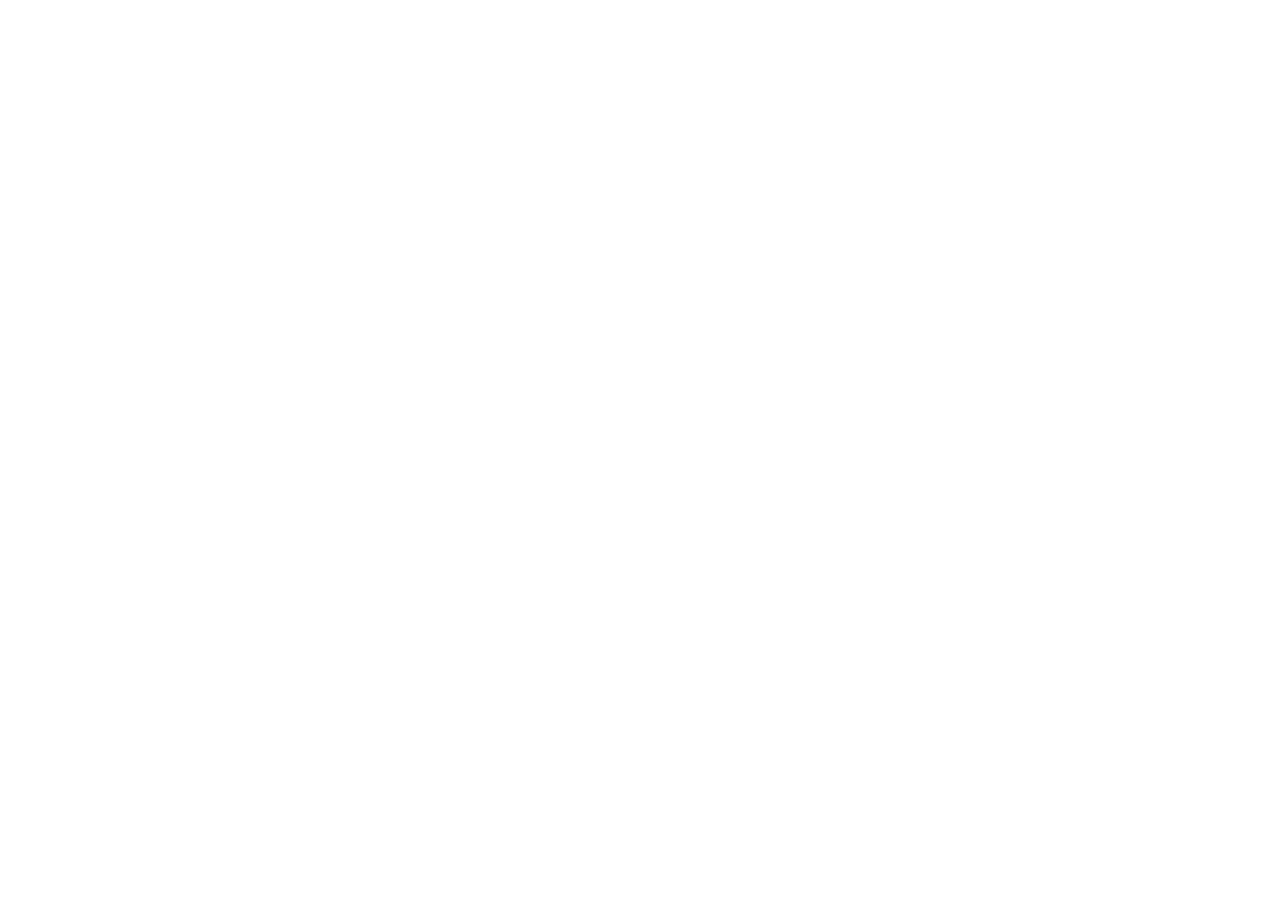
==== html/index.html @ adc18b68 "Reset, starting from scrtach with Figma design." ====
<!DOCTYPE html>
<html lang="en">
<head>
    <meta charset="UTF-8">
    <meta name="viewport" content="width=device-width, initial-scale=1.0">
    <title>Document</title>
</head>
<body>
    
</body>
</html>
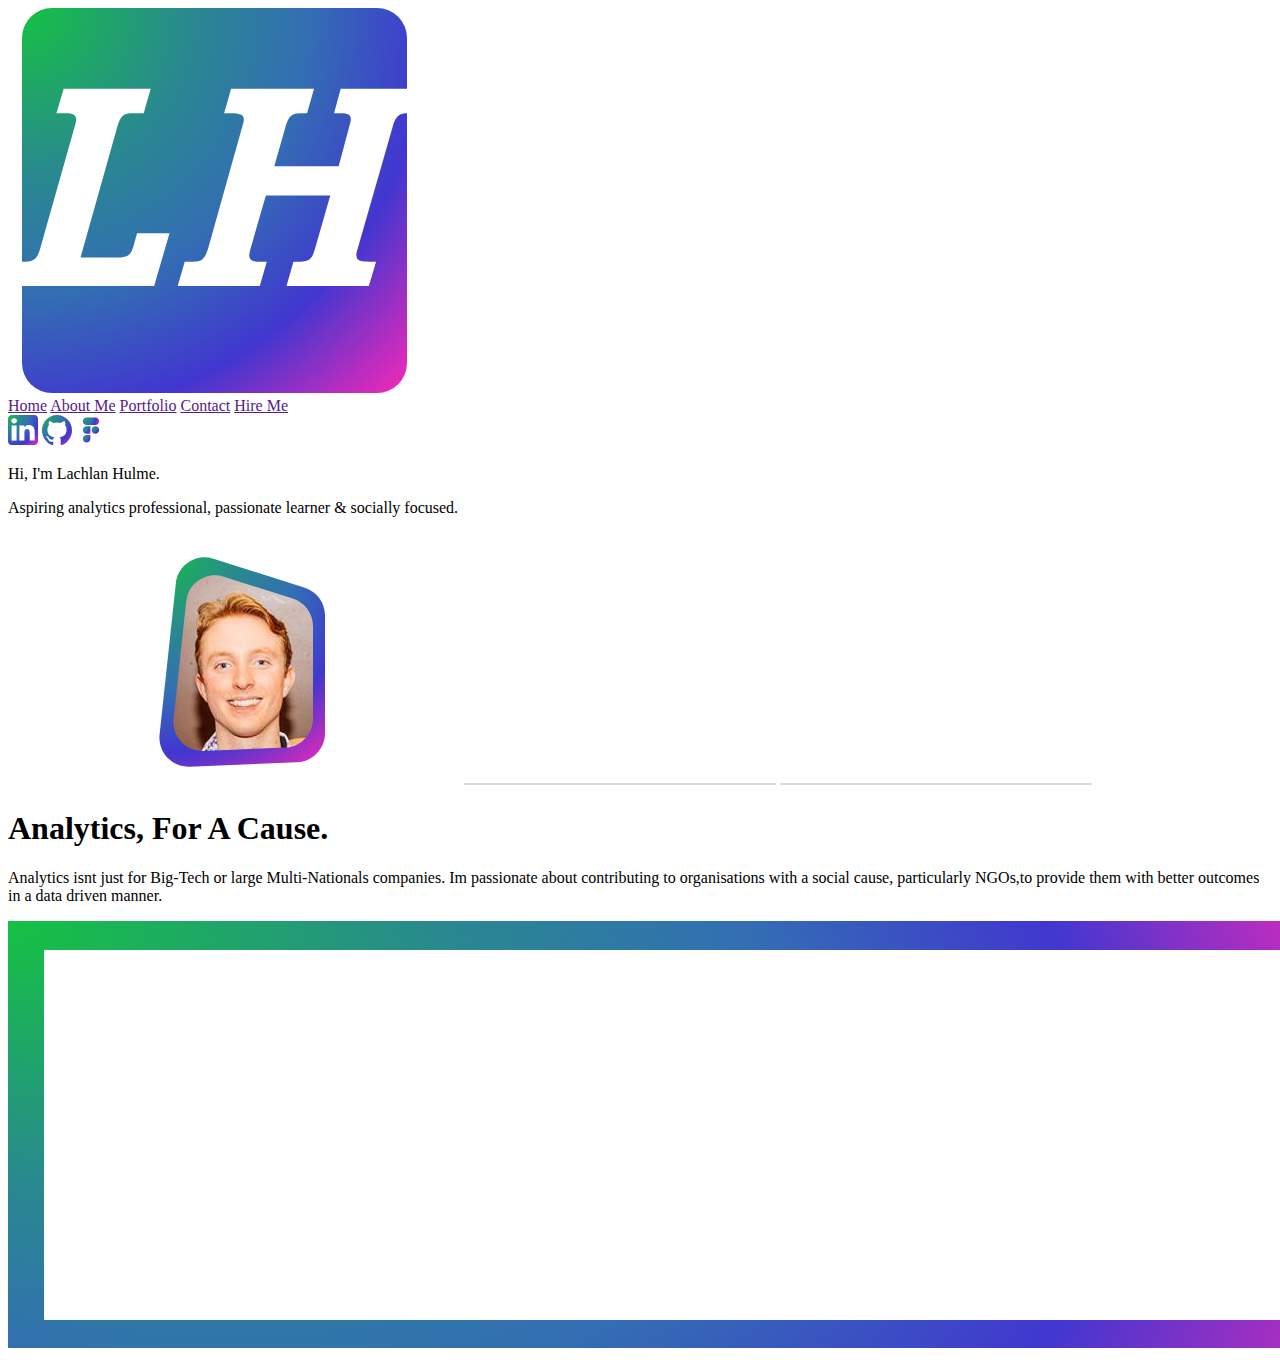
==== commit cb8170c6: "Added basic assets on the homepage and to the file structure in folders." ====
--- a/html/index.html
+++ b/html/index.html
@@ -1,11 +1,53 @@
 <!DOCTYPE html>
 <html lang="en">
-<head>
-    <meta charset="UTF-8">
-    <meta name="viewport" content="width=device-width, initial-scale=1.0">
-    <title>Document</title>
-</head>
-<body>
-    
-</body>
-</html>+  <head>
+    <meta charset="UTF-8" />
+    <meta name="viewport" content="width=device-width, initial-scale=1.0" />
+    <title>Lachlan Hulme - Homepage</title>
+    <link rel="icon" href="../assets/images/Logo/LHSquareLogo.svg" />
+  </head>
+  <body>
+    <header>
+      <div>
+        <!-- LH Logo -->
+        <div>
+          <img src="../assets/images/Logo/LHSquareLogo.svg" alt="" />
+        </div>
+
+        <!-- Header Navigation Links -->
+        <nav>
+          <a href="">Home</a>
+          <a href="">About Me</a>
+          <a href="">Portfolio</a>
+          <a href="">Contact</a>
+          <a href="">Hire Me</a>
+        </nav>
+        <!-- Social Media Icons -->
+        <img src="../assets/images/Icons/LinkedInLogo.svg" alt="" />
+        <img src="../assets/images/Icons/GithubLogo.svg" alt="" />
+        <img src="../assets/images/Icons/FigmaLogo.svg" alt="" />
+      </div>
+    </header>
+
+    <main>
+      <p>Hi, I'm Lachlan Hulme.</p>
+      <p>
+        Aspiring analytics professional, passionate learner & socially focused.
+      </p>
+      <img src="../assets/images/Headshot/HeadshotBordered.svg" alt="" />
+      <img src="../assets/images/Utility/SmallHorizontalLine.svg" alt="" />
+      <img src="../assets/images/Utility/SmallHorizontalLine.svg" alt="" />
+      <h1>Analytics, For A Cause.</h1>
+      <p>
+        Analytics isnt just for Big-Tech or large Multi-Nationals companies. Im
+        passionate about contributing to organisations with a social cause,
+        particularly NGOs,to provide them with better outcomes in a data driven
+        manner.
+      </p>
+      <img
+        src="../assets/images/Utility/LargeRectangleGradientBorder.svg"
+        alt=""
+      />
+    </main>
+  </body>
+</html>
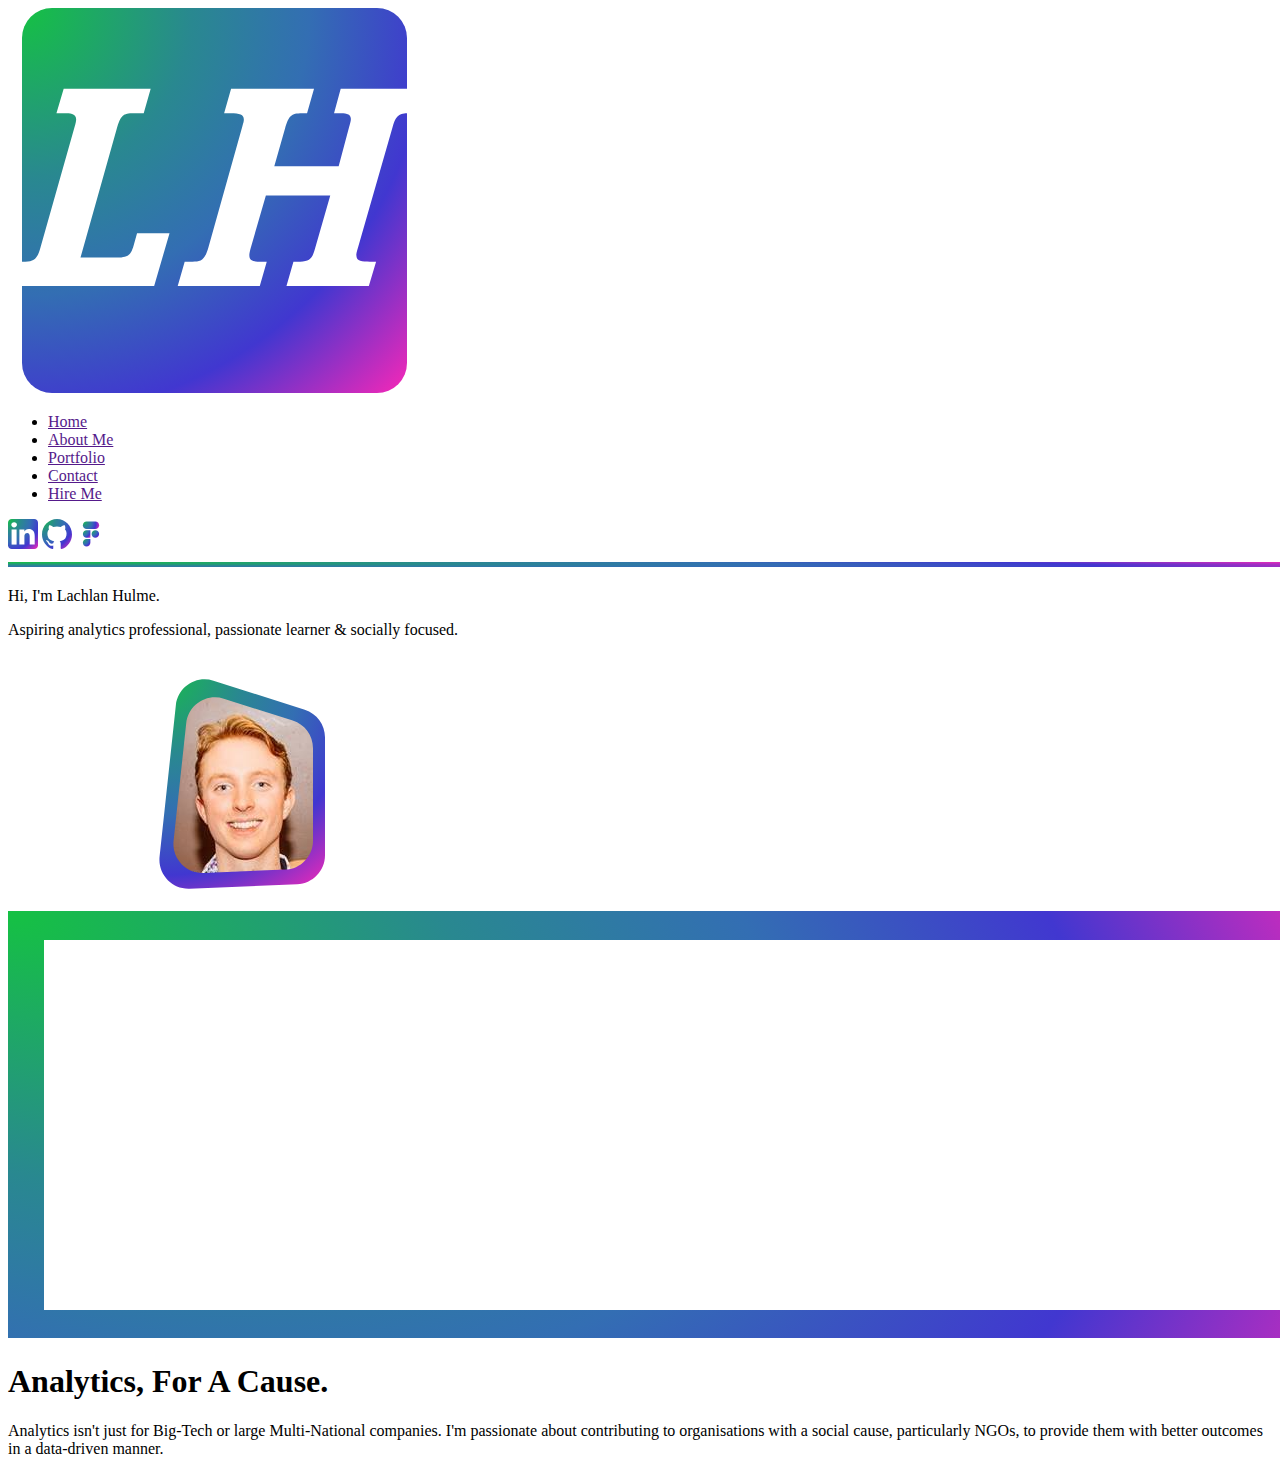
==== commit 7cc26fb0: "All content now exists on homepage. Need to format layout next." ====
--- a/html/index.html
+++ b/html/index.html
@@ -8,46 +8,56 @@
   </head>
   <body>
     <header>
-      <div>
+      <div class="header-container">
         <!-- LH Logo -->
-        <div>
+        <div class="logo">
           <img src="../assets/images/Logo/LHSquareLogo.svg" alt="" />
         </div>
 
         <!-- Header Navigation Links -->
         <nav>
-          <a href="">Home</a>
-          <a href="">About Me</a>
-          <a href="">Portfolio</a>
-          <a href="">Contact</a>
-          <a href="">Hire Me</a>
+          <ul class="nav-links">
+            <li><a href="">Home</a></li>
+            <li><a href="">About Me</a></li>
+            <li><a href="">Portfolio</a></li>
+            <li><a href="">Contact</a></li>
+            <li><a href="">Hire Me</a></li>
+          </ul>
         </nav>
+        
         <!-- Social Media Icons -->
-        <img src="../assets/images/Icons/LinkedInLogo.svg" alt="" />
-        <img src="../assets/images/Icons/GithubLogo.svg" alt="" />
-        <img src="../assets/images/Icons/FigmaLogo.svg" alt="" />
+        <div class="social-icons">
+          <img src="../assets/images/Icons/LinkedInLogo.svg" alt="" />
+          <img src="../assets/images/Icons/GithubLogo.svg" alt="" />
+          <img src="../assets/images/Icons/FigmaLogo.svg" alt="" />
+        </div>
+
+        <div>
+          <img src="../assets/images/Utility/HeaderDivider.svg" alt="">
+        </div>
       </div>
     </header>
 
     <main>
-      <p>Hi, I'm Lachlan Hulme.</p>
-      <p>
-        Aspiring analytics professional, passionate learner & socially focused.
-      </p>
-      <img src="../assets/images/Headshot/HeadshotBordered.svg" alt="" />
-      <img src="../assets/images/Utility/SmallHorizontalLine.svg" alt="" />
-      <img src="../assets/images/Utility/SmallHorizontalLine.svg" alt="" />
-      <h1>Analytics, For A Cause.</h1>
-      <p>
-        Analytics isnt just for Big-Tech or large Multi-Nationals companies. Im
-        passionate about contributing to organisations with a social cause,
-        particularly NGOs,to provide them with better outcomes in a data driven
-        manner.
-      </p>
-      <img
-        src="../assets/images/Utility/LargeRectangleGradientBorder.svg"
-        alt=""
-      />
-    </main>
+      <section class="hero">
+        <div class="intro">
+          <p>Hi, I'm Lachlan Hulme.</p>
+          <p>Aspiring analytics professional, passionate learner & socially focused.</p>
+        </div>
+        <div class="profile-image">
+          <img src="../assets/images/Headshot/HeadshotBordered.svg" alt="Headshot of Lachlan" />
+        </div>
+      </section>
+    
+      <section class="highlighted-section">
+        <img src="../assets/images/Utility/LargeRectangleGradientBorder.svg" alt="" class="gradient-border-square">
+        <h1>Analytics, For A Cause.</h1>
+        <p>
+          Analytics isn't just for Big-Tech or large Multi-National companies.
+          I'm passionate about contributing to organisations with a social cause,
+          particularly NGOs, to provide them with better outcomes in a data-driven manner.
+        </p>
+      </section>
+    </main>    
   </body>
 </html>
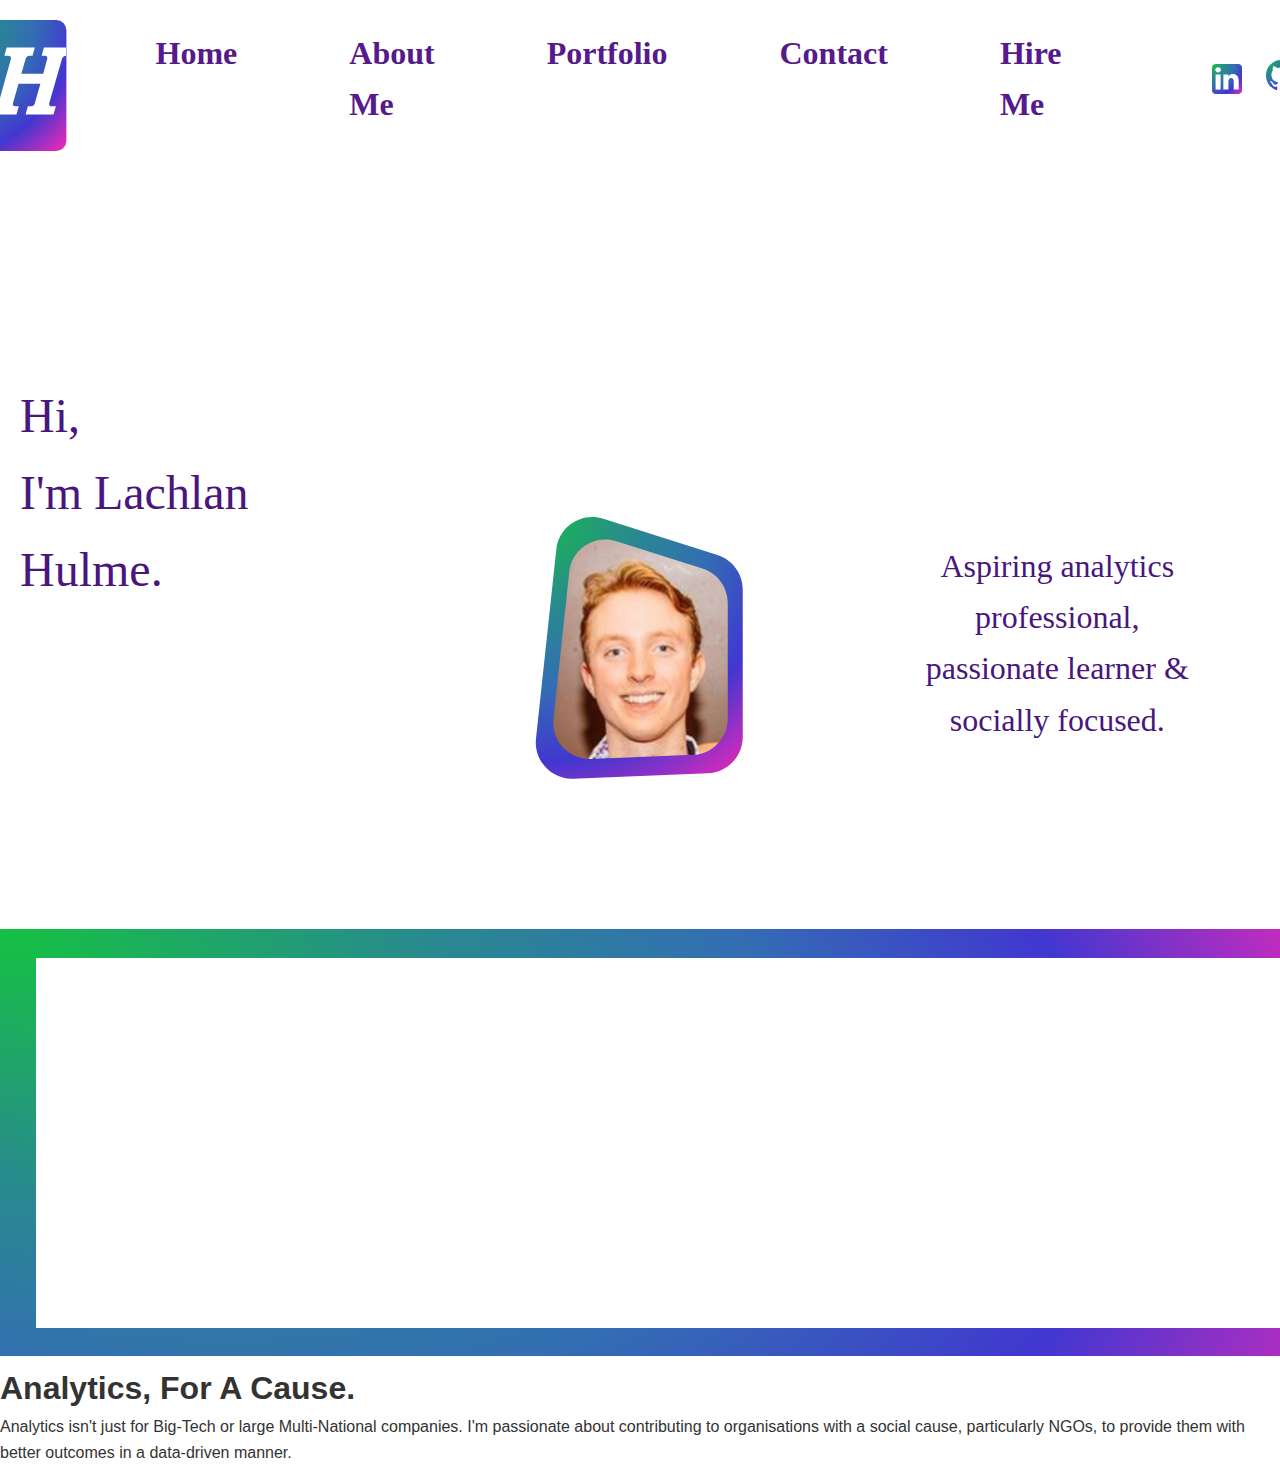
==== commit c04e6c1f: "Did a lot. Header and hero content is centered using css." ====
--- a/html/index.html
+++ b/html/index.html
@@ -4,6 +4,8 @@
     <meta charset="UTF-8" />
     <meta name="viewport" content="width=device-width, initial-scale=1.0" />
     <title>Lachlan Hulme - Homepage</title>
+    <link rel="stylesheet" href="../css/reset.css">
+    <link rel="stylesheet" href="../css/style.css">
     <link rel="icon" href="../assets/images/Logo/LHSquareLogo.svg" />
   </head>
   <body>
@@ -15,37 +17,48 @@
         </div>
 
         <!-- Header Navigation Links -->
-        <nav>
-          <ul class="nav-links">
-            <li><a href="">Home</a></li>
-            <li><a href="">About Me</a></li>
-            <li><a href="">Portfolio</a></li>
-            <li><a href="">Contact</a></li>
-            <li><a href="">Hire Me</a></li>
-          </ul>
-        </nav>
+
+          <div class="nav-links">
+            <nav>
+                <ul>
+                  <li><a href="">Home</a></li>
+                  <li><a href="">About Me</a></li>
+                  <li><a href="">Portfolio</a></li>
+                  <li><a href="">Contact</a></li>
+                  <li><a href="">Hire Me</a></li>
+                </ul>
+            </nav>
+          </div>
+        
         
         <!-- Social Media Icons -->
         <div class="social-icons">
-          <img src="../assets/images/Icons/LinkedInLogo.svg" alt="" />
-          <img src="../assets/images/Icons/GithubLogo.svg" alt="" />
-          <img src="../assets/images/Icons/FigmaLogo.svg" alt="" />
-        </div>
-
-        <div>
-          <img src="../assets/images/Utility/HeaderDivider.svg" alt="">
+            <img src="../assets/images/Icons/LinkedInLogo.svg" alt="" />
+          <a href="https://github.com/Toschie97" target="_blank">
+            <img src="../assets/images/Icons/GithubLogo.svg" alt="" />
+          </a>
+            <img src="../assets/images/Icons/FigmaLogo.svg" alt="" />
         </div>
       </div>
+
     </header>
 
     <main>
       <section class="hero">
-        <div class="intro">
-          <p>Hi, I'm Lachlan Hulme.</p>
-          <p>Aspiring analytics professional, passionate learner & socially focused.</p>
+        <div class="greeting">
+          <p>
+            Hi,<br>
+            I'm Lachlan Hulme.
+          </p>
         </div>
         <div class="profile-image">
           <img src="../assets/images/Headshot/HeadshotBordered.svg" alt="Headshot of Lachlan" />
+        </div>
+        <div class="short-intro">
+          <p>
+            Aspiring analytics professional,<br>
+            passionate learner &<br>
+            socially focused.</p>
         </div>
       </section>
     
--- a/css/style.css
+++ b/css/style.css
@@ -0,0 +1,66 @@
+.header-container {
+    display: flex; /* Enable Flexbox layout */
+    align-items: center; /* Vertically align all child elements */
+    justify-content: center; /* Space out the logo and nav-links */
+    padding: 0 20px; /* Add horizontal padding */
+  }
+
+.nav-links ul {
+    list-style: none; /* Remove default list styles */
+    display: flex; /* Align links horizontally */
+    gap: 7em; /* Add spacing between links */
+    margin: 0; /* Remove default margin */
+    padding: 0; /* Remove default padding */
+
+}
+
+.nav-links a {
+    text-decoration: none;
+    font-size: 2em;
+    font-family: 'Amasis MT W1G';
+    font-weight: bold;
+}
+
+
+.logo img {
+    width: 150px;
+    height: auto;
+    padding-top: 20px;
+    margin-right: 75px;
+}
+
+
+.social-icons {
+    display: flex;
+    align-items: center;
+    justify-content: space-between;
+    gap: 1.5em;
+    margin-left: 150px;
+}
+
+
+.hero {
+    display: flex;
+    flex-direction: row;
+    align-items: center;
+    text-align: center;
+    justify-content: center;
+    padding: 20px;
+    margin-top: 200px;
+    font-size: xx-large;
+    font-family: 'Amasis MT W1G';
+    color: #48167D;
+}
+
+
+.greeting {
+    display: flex;
+    margin-bottom: 300px;
+    text-align: left;
+    font-size: 1.5em;
+}
+
+.profile-image {
+    margin-top: 20px;
+    scale: 125%;
+}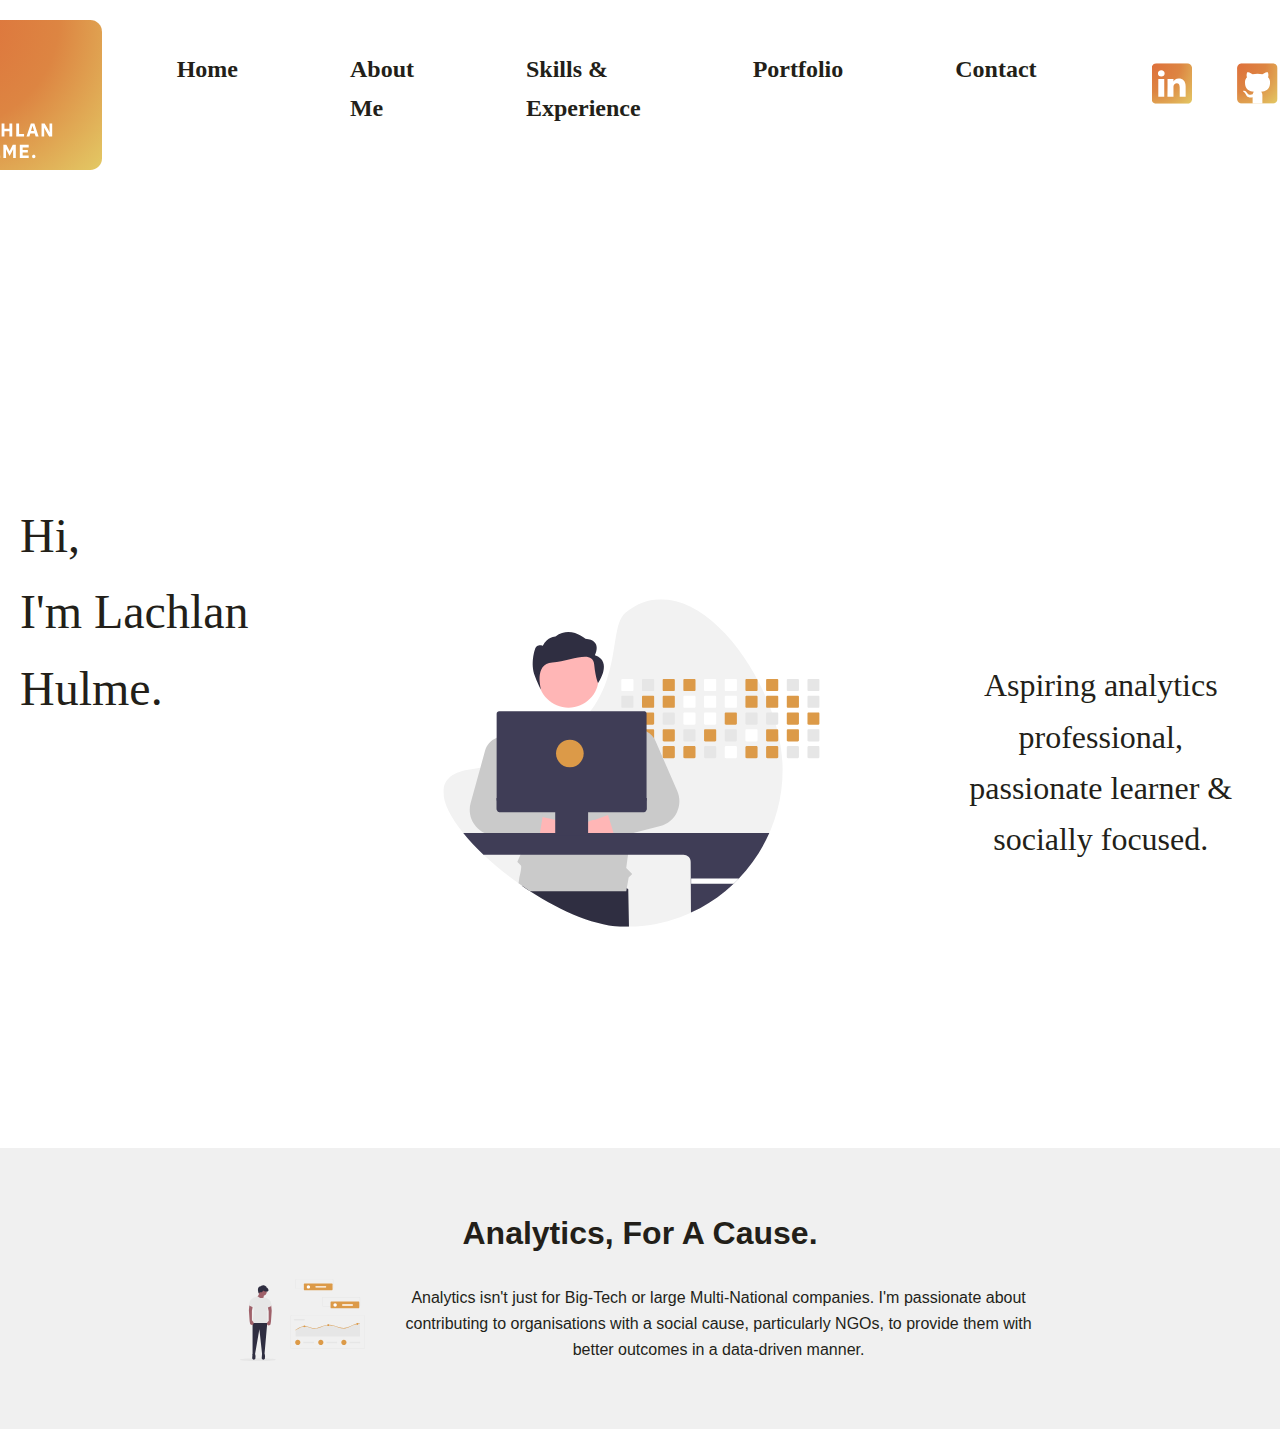
==== commit cc5492d9: "Major update. Completely overhauled webpage design using new Figma board. WIP. Next steps, align con" ====
--- a/html/index.html
+++ b/html/index.html
@@ -4,8 +4,8 @@
     <meta charset="UTF-8" />
     <meta name="viewport" content="width=device-width, initial-scale=1.0" />
     <title>Lachlan Hulme - Homepage</title>
-    <link rel="stylesheet" href="../css/reset.css">
-    <link rel="stylesheet" href="../css/style.css">
+    <link rel="stylesheet" href="../css/reset.css" />
+    <link rel="stylesheet" href="../css/style.css" />
     <link rel="icon" href="../assets/images/Logo/LHSquareLogo.svg" />
   </head>
   <body>
@@ -13,64 +13,85 @@
       <div class="header-container">
         <!-- LH Logo -->
         <div class="logo">
-          <img src="../assets/images/Logo/LHSquareLogo.svg" alt="" />
+          <img src="../assets/images/Logo/LH_Logo_Front.svg" alt="" />
         </div>
 
         <!-- Header Navigation Links -->
 
-          <div class="nav-links">
-            <nav>
-                <ul>
-                  <li><a href="">Home</a></li>
-                  <li><a href="">About Me</a></li>
-                  <li><a href="">Portfolio</a></li>
-                  <li><a href="">Contact</a></li>
-                  <li><a href="">Hire Me</a></li>
-                </ul>
-            </nav>
-          </div>
-        
-        
+        <div class="nav-links">
+          <nav>
+            <ul>
+              <li><a href="">Home</a></li>
+              <li><a href="">About Me</a></li>
+              <li><a href="">Skills & Experience</a></li>
+              <li><a href="">Portfolio</a></li>
+              <li><a href="">Contact</a></li>
+            </ul>
+          </nav>
+        </div>
+
         <!-- Social Media Icons -->
         <div class="social-icons">
-            <img src="../assets/images/Icons/LinkedInLogo.svg" alt="" />
-          <a href="https://github.com/Toschie97" target="_blank">
-            <img src="../assets/images/Icons/GithubLogo.svg" alt="" />
+          <a href="https://linkedin.com/in/lachlanhulme">
+            <img src="../assets/images/Icons/LinkedIn_Icon.svg" alt="" />
           </a>
-            <img src="../assets/images/Icons/FigmaLogo.svg" alt="" />
+          <a href="https://github.com/Toschie97">
+            <img src="../assets/images/Icons/GitHub_Icon.svg" alt="" />
+          </a>
+          <a href="https://www.figma.com/@lachlanhulme">
+            <img src="../assets/images/Icons/Figma_Icon.svg" alt="" />
+          </a>
         </div>
       </div>
-
     </header>
 
     <main>
       <section class="hero">
         <div class="greeting">
           <p>
-            Hi,<br>
+            Hi,<br />
             I'm Lachlan Hulme.
           </p>
         </div>
         <div class="profile-image">
-          <img src="../assets/images/Headshot/HeadshotBordered.svg" alt="Headshot of Lachlan" />
+          <img
+            src="../assets/images/Graphics/Sitting_Computer.svg"
+            alt="Headshot of Lachlan"
+          />
         </div>
         <div class="short-intro">
           <p>
-            Aspiring analytics professional,<br>
-            passionate learner &<br>
-            socially focused.</p>
+            Aspiring analytics professional,<br />
+            passionate learner &<br />
+            socially focused.
+          </p>
         </div>
       </section>
-    
-      <section class="highlighted-section">
-        <img src="../assets/images/Utility/LargeRectangleGradientBorder.svg" alt="" class="gradient-border-square">
-        <h1>Analytics, For A Cause.</h1>
-        <p>
-          Analytics isn't just for Big-Tech or large Multi-National companies.
-          I'm passionate about contributing to organisations with a social cause,
-          particularly NGOs, to provide them with better outcomes in a data-driven manner.
-        </p>
+
+      <section class="motto-mission-grey-section">
+        <!-- Heading -->
+        <h1 class="motto">Analytics, For A Cause.</h1>
+      
+        <!-- Content Wrapper -->
+        <div class="content-wrapper">
+          <!-- Illustration -->
+          <div class="standing-reports">
+            <img
+              src="../assets/images/Graphics/Standing_Reports.svg"
+              alt="Illustration of reports"
+            />
+          </div>
+          <!-- Paragraph Text -->
+          <div class="text-content">
+            <p>
+              Analytics isn't just for Big-Tech or large Multi-National companies.
+              I'm passionate about contributing to organisations with a social
+              cause, particularly NGOs, to provide them with better outcomes in a
+              data-driven manner.
+            </p>
+          </div>
+        </div>
       </section>
-    </main>    
+    </main>
   </body>
 </html>
--- a/css/style.css
+++ b/css/style.css
@@ -16,9 +16,10 @@
 
 .nav-links a {
     text-decoration: none;
-    font-size: 2em;
+    font-size: 1.5em;
     font-family: 'Amasis MT W1G';
     font-weight: bold;
+    color: #231F19;
 }
 
 
@@ -34,8 +35,10 @@
     display: flex;
     align-items: center;
     justify-content: space-between;
-    gap: 1.5em;
+    gap: 1.9em;
     margin-left: 150px;
+    scale: 150%;
+    
 }
 
 
@@ -46,10 +49,11 @@
     text-align: center;
     justify-content: center;
     padding: 20px;
-    margin-top: 200px;
+    margin-top: 300px;
     font-size: xx-large;
     font-family: 'Amasis MT W1G';
-    color: #48167D;
+    color: #231F19;
+    gap: 5em;
 }
 
 
@@ -63,4 +67,57 @@
 .profile-image {
     margin-top: 20px;
     scale: 125%;
-}+}
+
+.header-bar {
+    position: absolute;
+    bottom: 0; /* Align to the bottom of the logo */
+    right: 0; /* Align to the right edge of the logo */
+    width: calc(100% - 150px); /* Adjust to align with the rest of the header */
+    height: 4px; /* Adjust the height of the bar */
+}
+
+
+/* Motto Mission Grey Section */
+.motto-mission-grey-section {
+    position: relative;
+    padding: 60px 20px;
+    background-color: rgba(236, 236, 236, 0.8); /* Light grey with opacity */
+    text-align: center;
+    margin-top: 100px;
+  }
+  
+  /* Center the Heading */
+  .motto {
+    font-size: 2rem;
+    font-weight: bold;
+    margin-bottom: 20px;
+    color: #231F19;
+    text-align: center;
+  }
+  
+  /* Flexbox for Content Wrapper */
+  .content-wrapper {
+    display: flex;
+    flex-direction: row; /* Stack elements vertically */
+    align-items: center; /* Center-align elements */
+    gap: 2em; /* Space between elements */
+    max-width: 800px; /* Restrict content width */
+    margin: 0 auto; /* Center the wrapper */
+  }
+  
+  /* Illustration Styling */
+  .standing-reports img {
+    max-width: 100%;
+    width: 300px; /* Set a specific width */
+    height: auto;
+  }
+  
+  /* Paragraph Text */
+  .text-content p {
+    font-size: 1rem;
+    line-height: 1.6;
+    color: #231F19;
+    text-align: center; /* Center-align paragraph text */
+  }
+  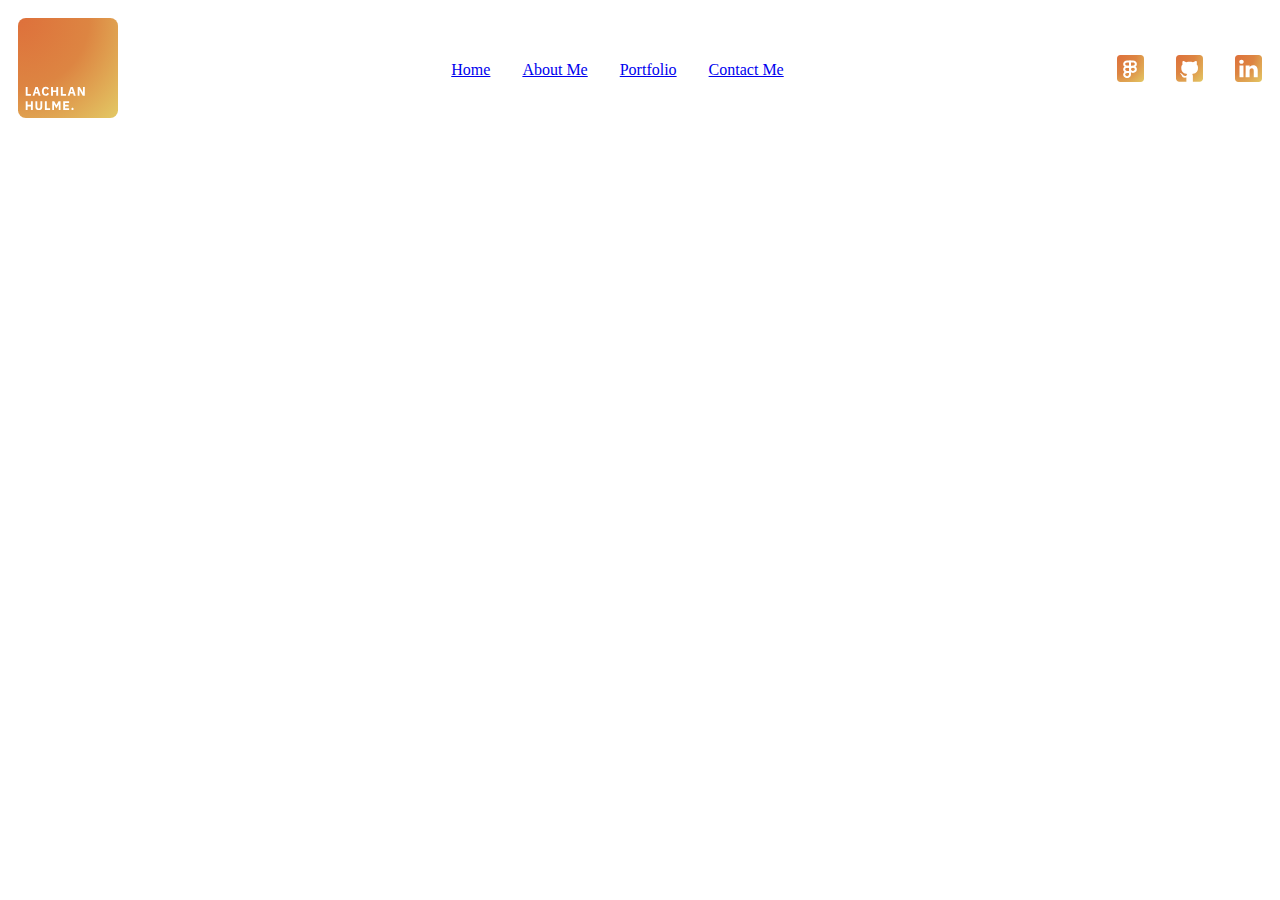
==== commit e7833800: "Restarted the entire webpage. Was not happy with the formatting of the previous commit. Webpage beha" ====
--- a/html/index.html
+++ b/html/index.html
@@ -3,95 +3,37 @@
   <head>
     <meta charset="UTF-8" />
     <meta name="viewport" content="width=device-width, initial-scale=1.0" />
-    <title>Lachlan Hulme - Homepage</title>
-    <link rel="stylesheet" href="../css/reset.css" />
     <link rel="stylesheet" href="../css/style.css" />
-    <link rel="icon" href="../assets/images/Logo/LHSquareLogo.svg" />
+    <title>Document</title>
   </head>
   <body>
-    <header>
-      <div class="header-container">
-        <!-- LH Logo -->
-        <div class="logo">
-          <img src="../assets/images/Logo/LH_Logo_Front.svg" alt="" />
-        </div>
+    <div class="header-master-container">
+      <a href="#"
+        ><img
+          class="logo-front"
+          src="../assets/images/Logo/LH_Logo_Front.svg"
+          alt=""
+        />
+      </a>
 
-        <!-- Header Navigation Links -->
+      <div class="top-navigation">
+        <a href="#">Home</a>
+        <a href="#">About Me</a>
+        <a href="#">Portfolio</a>
+        <a href="#">Contact Me</a>
+      </div>
 
-        <div class="nav-links">
-          <nav>
-            <ul>
-              <li><a href="">Home</a></li>
-              <li><a href="">About Me</a></li>
-              <li><a href="">Skills & Experience</a></li>
-              <li><a href="">Portfolio</a></li>
-              <li><a href="">Contact</a></li>
-            </ul>
-          </nav>
-        </div>
-
-        <!-- Social Media Icons -->
-        <div class="social-icons">
-          <a href="https://linkedin.com/in/lachlanhulme">
-            <img src="../assets/images/Icons/LinkedIn_Icon.svg" alt="" />
-          </a>
-          <a href="https://github.com/Toschie97">
-            <img src="../assets/images/Icons/GitHub_Icon.svg" alt="" />
-          </a>
-          <a href="https://www.figma.com/@lachlanhulme">
-            <img src="../assets/images/Icons/Figma_Icon.svg" alt="" />
-          </a>
-        </div>
+      <div class="socials">
+        <a href="#"
+          ><img src="../assets/images/Icons/Figma_Icon.svg" alt="Figma"
+        /></a>
+        <a href="#"
+          ><img src="../assets/images/Icons/GitHub_Icon.svg" alt="GitHub"
+        /></a>
+        <a href="#"
+          ><img src="../assets/images/Icons/LinkedIn_Icon.svg" alt="LinkedIn"
+        /></a>
       </div>
-    </header>
-
-    <main>
-      <section class="hero">
-        <div class="greeting">
-          <p>
-            Hi,<br />
-            I'm Lachlan Hulme.
-          </p>
-        </div>
-        <div class="profile-image">
-          <img
-            src="../assets/images/Graphics/Sitting_Computer.svg"
-            alt="Headshot of Lachlan"
-          />
-        </div>
-        <div class="short-intro">
-          <p>
-            Aspiring analytics professional,<br />
-            passionate learner &<br />
-            socially focused.
-          </p>
-        </div>
-      </section>
-
-      <section class="motto-mission-grey-section">
-        <!-- Heading -->
-        <h1 class="motto">Analytics, For A Cause.</h1>
-      
-        <!-- Content Wrapper -->
-        <div class="content-wrapper">
-          <!-- Illustration -->
-          <div class="standing-reports">
-            <img
-              src="../assets/images/Graphics/Standing_Reports.svg"
-              alt="Illustration of reports"
-            />
-          </div>
-          <!-- Paragraph Text -->
-          <div class="text-content">
-            <p>
-              Analytics isn't just for Big-Tech or large Multi-National companies.
-              I'm passionate about contributing to organisations with a social
-              cause, particularly NGOs, to provide them with better outcomes in a
-              data-driven manner.
-            </p>
-          </div>
-        </div>
-      </section>
-    </main>
+    </div>
   </body>
 </html>
--- a/css/style.css
+++ b/css/style.css
@@ -1,123 +1,22 @@
-.header-container {
-    display: flex; /* Enable Flexbox layout */
-    align-items: center; /* Vertically align all child elements */
-    justify-content: center; /* Space out the logo and nav-links */
-    padding: 0 20px; /* Add horizontal padding */
-  }
-
-.nav-links ul {
-    list-style: none; /* Remove default list styles */
-    display: flex; /* Align links horizontally */
-    gap: 7em; /* Add spacing between links */
-    margin: 0; /* Remove default margin */
-    padding: 0; /* Remove default padding */
-
+.logo-front {
+  width: 100px;
+  height: auto;
 }
 
-.nav-links a {
-    text-decoration: none;
-    font-size: 1.5em;
-    font-family: 'Amasis MT W1G';
-    font-weight: bold;
-    color: #231F19;
+.header-master-container {
+  display: flex;
+  align-items: center; /* Center vertically */
+  justify-content: space-between; /* Space between the logo and socials */
+  padding: 10px;
 }
 
-
-.logo img {
-    width: 150px;
-    height: auto;
-    padding-top: 20px;
-    margin-right: 75px;
+.top-navigation {
+  display: flex;
+  gap: 2em; /* Spacing between links */
+  margin: 0 auto; /* Centers the navigation within the flex container */
 }
 
-
-.social-icons {
-    display: flex;
-    align-items: center;
-    justify-content: space-between;
-    gap: 1.9em;
-    margin-left: 150px;
-    scale: 150%;
-    
-}
-
-
-.hero {
-    display: flex;
-    flex-direction: row;
-    align-items: center;
-    text-align: center;
-    justify-content: center;
-    padding: 20px;
-    margin-top: 300px;
-    font-size: xx-large;
-    font-family: 'Amasis MT W1G';
-    color: #231F19;
-    gap: 5em;
-}
-
-
-.greeting {
-    display: flex;
-    margin-bottom: 300px;
-    text-align: left;
-    font-size: 1.5em;
-}
-
-.profile-image {
-    margin-top: 20px;
-    scale: 125%;
-}
-
-.header-bar {
-    position: absolute;
-    bottom: 0; /* Align to the bottom of the logo */
-    right: 0; /* Align to the right edge of the logo */
-    width: calc(100% - 150px); /* Adjust to align with the rest of the header */
-    height: 4px; /* Adjust the height of the bar */
-}
-
-
-/* Motto Mission Grey Section */
-.motto-mission-grey-section {
-    position: relative;
-    padding: 60px 20px;
-    background-color: rgba(236, 236, 236, 0.8); /* Light grey with opacity */
-    text-align: center;
-    margin-top: 100px;
-  }
-  
-  /* Center the Heading */
-  .motto {
-    font-size: 2rem;
-    font-weight: bold;
-    margin-bottom: 20px;
-    color: #231F19;
-    text-align: center;
-  }
-  
-  /* Flexbox for Content Wrapper */
-  .content-wrapper {
-    display: flex;
-    flex-direction: row; /* Stack elements vertically */
-    align-items: center; /* Center-align elements */
-    gap: 2em; /* Space between elements */
-    max-width: 800px; /* Restrict content width */
-    margin: 0 auto; /* Center the wrapper */
-  }
-  
-  /* Illustration Styling */
-  .standing-reports img {
-    max-width: 100%;
-    width: 300px; /* Set a specific width */
-    height: auto;
-  }
-  
-  /* Paragraph Text */
-  .text-content p {
-    font-size: 1rem;
-    line-height: 1.6;
-    color: #231F19;
-    text-align: center; /* Center-align paragraph text */
-  }
-  +.socials {
+  display: flex;
+  gap: 2em; /* Spacing between social icons */
+}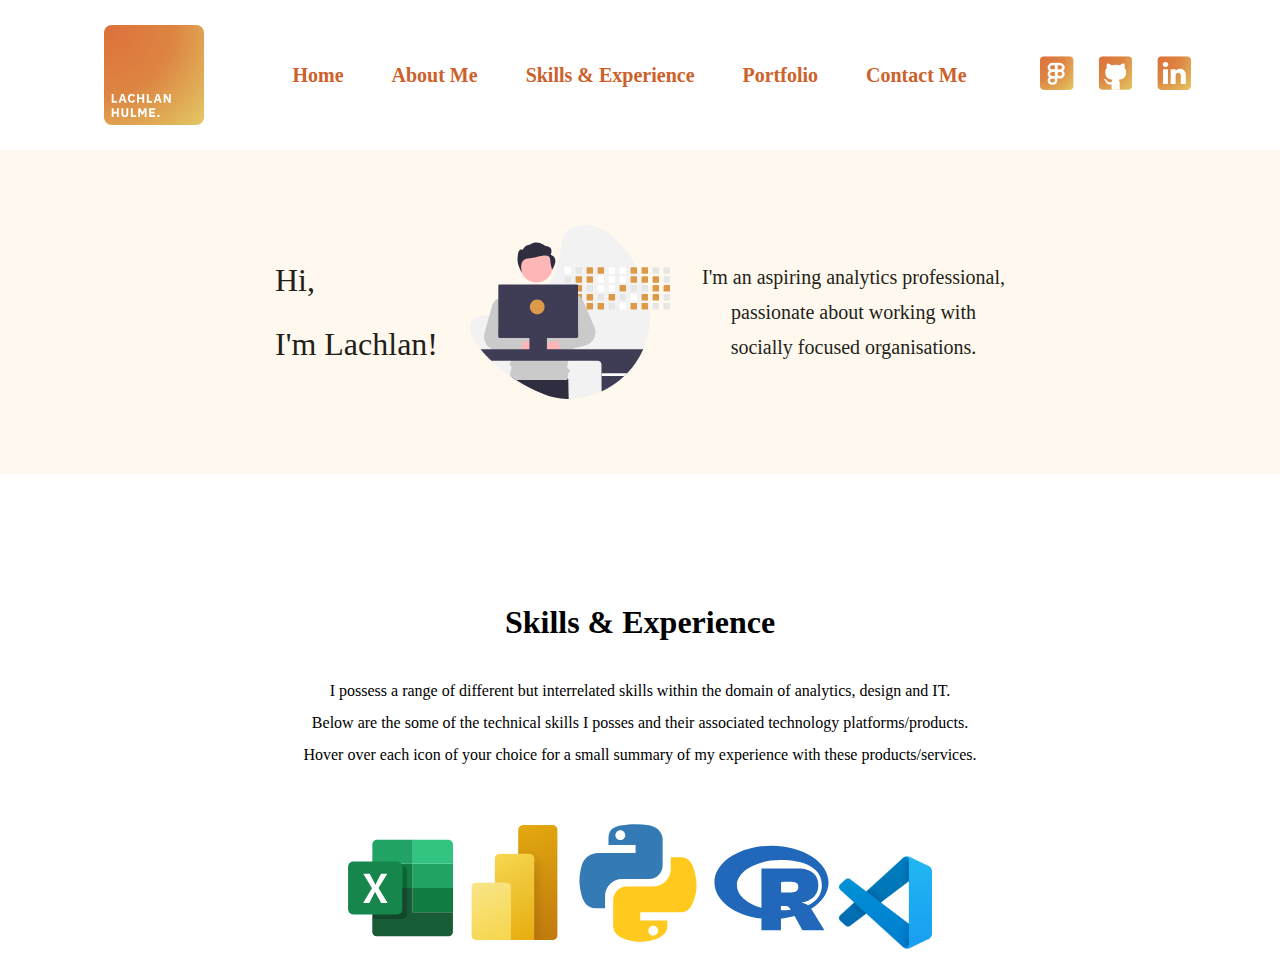
==== commit 3bc92b42: "major changes. div behaviour working a bit better. still need to fix some things. lots of content on" ====
--- a/html/index.html
+++ b/html/index.html
@@ -7,6 +7,7 @@
     <title>Document</title>
   </head>
   <body>
+    <header>
     <div class="header-master-container">
       <a href="#"
         ><img
@@ -17,10 +18,15 @@
       </a>
 
       <div class="top-navigation">
-        <a href="#">Home</a>
-        <a href="#">About Me</a>
-        <a href="#">Portfolio</a>
-        <a href="#">Contact Me</a>
+        <nav>
+          <ul>
+            <li><a href="#">Home</a></li>
+            <li><a href="#">About Me</a></li>
+            <li><a href="#">Skills & Experience</a></li>
+            <li><a href="#">Portfolio</a></li>
+            <li><a href="#">Contact Me</a></li>
+          </ul>
+        </nav>
       </div>
 
       <div class="socials">
@@ -35,5 +41,28 @@
         /></a>
       </div>
     </div>
+  </header>
+    <div class="hero-master-container">
+      <h1 class="greeting">Hi,<br> I'm Lachlan!</h1>
+      <img class="sitting-computer" src="../assets/images/Graphics/Sitting_Computer.svg" alt="">
+      <h1 class="motto">I'm an aspiring analytics professional, <br>passionate about working with<br>socially focused organisations.</h1>
+    </div>
+    <div class="skills-and-experience-text">
+      <h1>Skills & Experience</h1>
+      <p>I possess a range of different but interrelated skills within the domain of analytics, design and IT.<br>Below are the some of the technical skills I posses and their associated technology platforms/products.<br>Hover over each icon of your choice for a small summary of my experience with these products/services.</p>
+    </div>
+    <div class="skills-and-experience-icons-master-container">
+      <div class="excel-power-bi">
+        <img src="../assets/images/Graphics/Excel_Icon.svg" alt="">
+        <img src="../assets/images/Graphics/PowerBI_Icon.svg" alt="">
+      </div>
+      <div class="python-r-vscode">
+        <img src="../assets/images/Graphics/Python_Icon.svg" alt="">
+        <img src="../assets/images/Graphics/R_Icon.svg" alt="">
+        <img src="../assets/images/Graphics/VisualStudioCode_Icon.svg" alt="">
+      </div>
+      <div class="excel-power-bi">
+      </div>
+    </div>
   </body>
 </html>
--- a/css/style.css
+++ b/css/style.css
@@ -1,22 +1,147 @@
+/* HTML High Level Sections */
+
+body {
+  margin: 0;
+  padding-top: 100;
+}
+
+/* Navigation bar */
+
 .logo-front {
   width: 100px;
   height: auto;
+  display: flex;
+  align-items: center;
+  justify-content: center;
+  padding: 0;
+  margin: 0;
 }
 
-.header-master-container {
+.logo-front:hover {
+  opacity: 75%;
+}
+
+.header-master-container{
   display: flex;
-  align-items: center; /* Center vertically */
-  justify-content: space-between; /* Space between the logo and socials */
-  padding: 10px;
+  align-items: center;
+  justify-content: center;
+  gap: 5em;
+  margin-top: 25px;
+  margin-bottom: 0px;
+  padding: 0;
+  border: 0;
+  width: 100%;
 }
 
 .top-navigation {
   display: flex;
-  gap: 2em; /* Spacing between links */
-  margin: 0 auto; /* Centers the navigation within the flex container */
+  align-items: center;
+  justify-content: center;
+}
+
+.top-navigation ul{
+  display: flex;
+  gap: 2em;
+  list-style: none;
+  padding: 0;
+  margin: 0;
+  overflow: hidden;
+}
+
+.top-navigation li{
+  float: left;
+}
+
+.top-navigation a{
+  float: left;
+  display: block;
+  padding: 8px;
+  text-decoration-line: none;
+  color: rgb(205, 97, 42);
+  font-family: fantasy;
+  font-weight: bold;
+  font-size: 1.25em;
+}
+
+.top-navigation a:hover{
+  color: rgb(204, 164, 144);
 }
 
 .socials {
+  scale: 125%;
   display: flex;
-  gap: 2em; /* Spacing between social icons */
+  align-items: center;
+  justify-content: center;
+  gap: 1.25em;
+}
+
+/* Hero Section*/
+
+.hero-master-container {
+  display: flex;
+  flex-direction: row;
+  align-items: center;
+  justify-content: center;
+  margin-top: 25px;
+  margin-bottom: 100px;
+  padding: 50px;
+  padding-top: 75px;
+  padding-bottom: 75px;
+  background-color: rgb(255, 248, 238);
+  gap: 2em;
+  font-family: fantasy;
+  color: #231F19;
+}
+
+
+.sitting-computer {
+  width: 200px;
+  height: auto;
+  display: flex;
+}
+
+.greeting {
+  font-size: 2em;
+  font-weight: lighter;
+  display: flex;
+  align-items: center;
+  justify-content: center;
+  line-height: 2em;
+}
+
+.motto {
+  font-size: 1.25em;
+  font-weight: lighter;
+  display: flex;
+  align-items: center;
+  justify-content: center ;
+  line-height: 1.75em;
+  text-align: center;
+}
+
+/*Skills & Experience Section*/
+
+.skills-and-experience-text{
+  display: flex;
+  flex-direction: column;
+  align-items: center;
+  justify-content: center;
+  margin: 20px;
+  padding: 10px;
+  line-height: 2em;
+}
+
+.skills-and-experience-text h1{
+  font-family: fantasy;
+}
+
+.skills-and-experience-text p{
+  font-family: fantasy;
+  text-align: center;
+}
+
+.skills-and-experience-icons-master-container {
+  display: flex;
+  align-items: center;
+  justify-content: center;
 }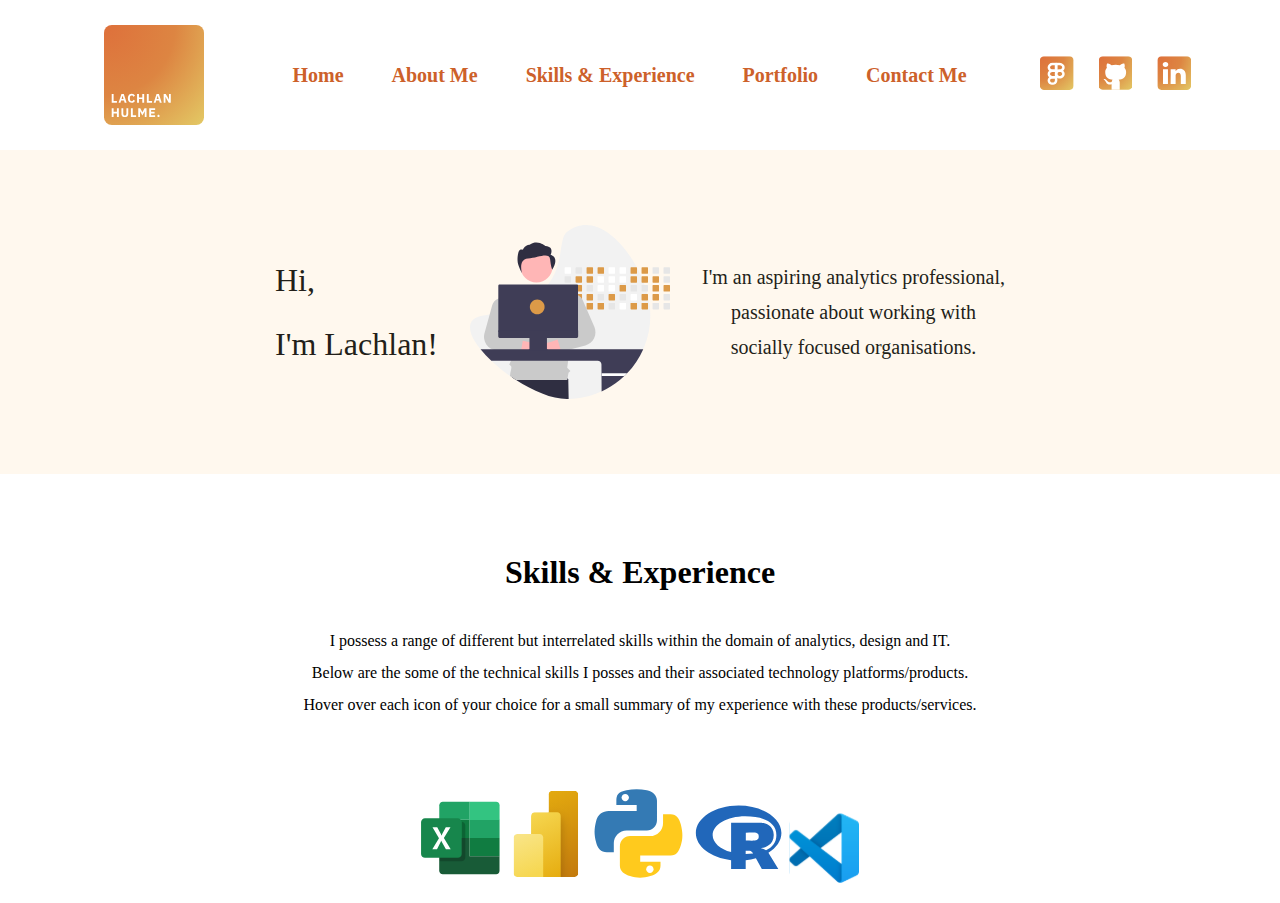
==== commit 3a2b188b: "added favicon for broswer tab icon and document title for main index.html page." ====
--- a/html/index.html
+++ b/html/index.html
@@ -4,7 +4,8 @@
     <meta charset="UTF-8" />
     <meta name="viewport" content="width=device-width, initial-scale=1.0" />
     <link rel="stylesheet" href="../css/style.css" />
-    <title>Document</title>
+    <link rel="icon" type="image/x-icon" href="../assets/images/Logo/LH_Logo_Back.svg">
+    <title>Lachlan Hulme</title>
   </head>
   <body>
     <header>
--- a/css/style.css
+++ b/css/style.css
@@ -65,6 +65,8 @@
 
 .top-navigation a:hover{
   color: rgb(204, 164, 144);
+  text-decoration: underline;
+  text-underline-offset: 10px;
 }
 
 .socials {
@@ -83,7 +85,7 @@
   align-items: center;
   justify-content: center;
   margin-top: 25px;
-  margin-bottom: 100px;
+  margin-bottom: 50px;
   padding: 50px;
   padding-top: 75px;
   padding-bottom: 75px;
@@ -141,6 +143,7 @@
 }
 
 .skills-and-experience-icons-master-container {
+  scale: 75%;
   display: flex;
   align-items: center;
   justify-content: center;
